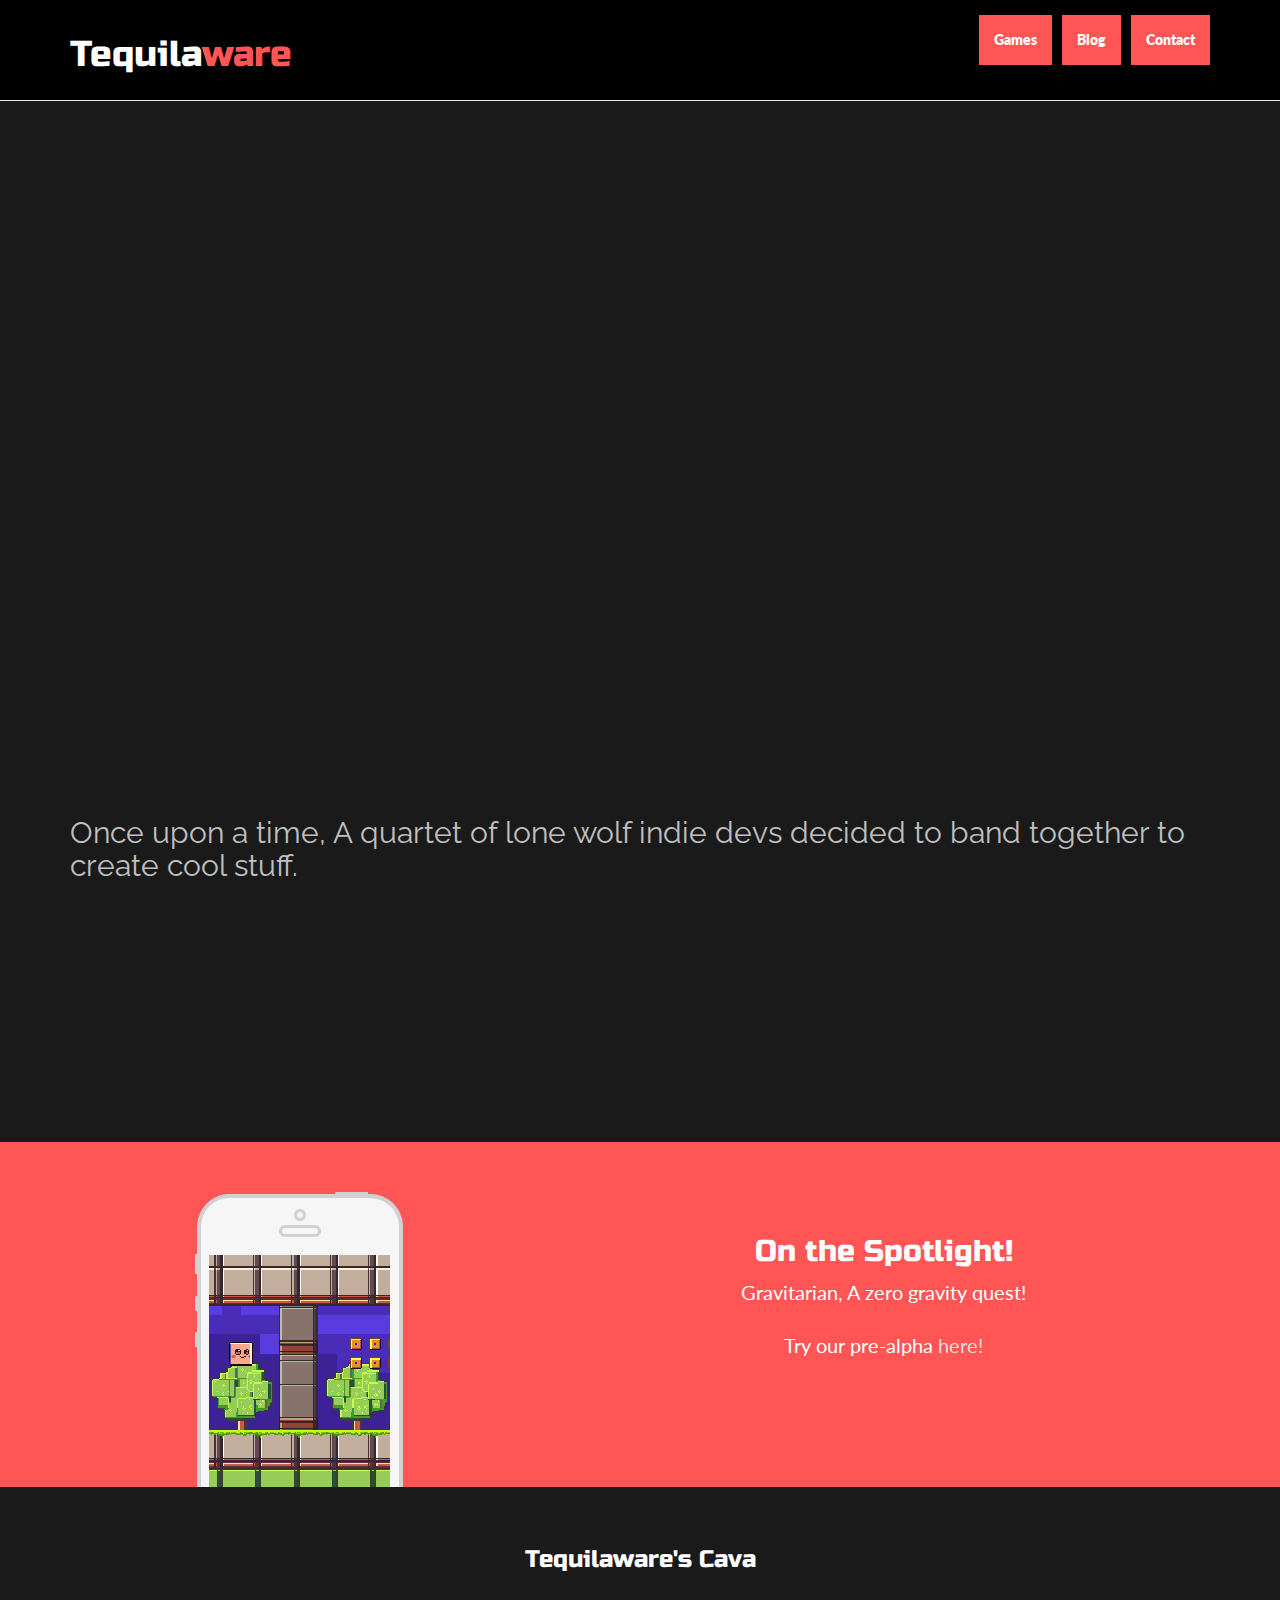
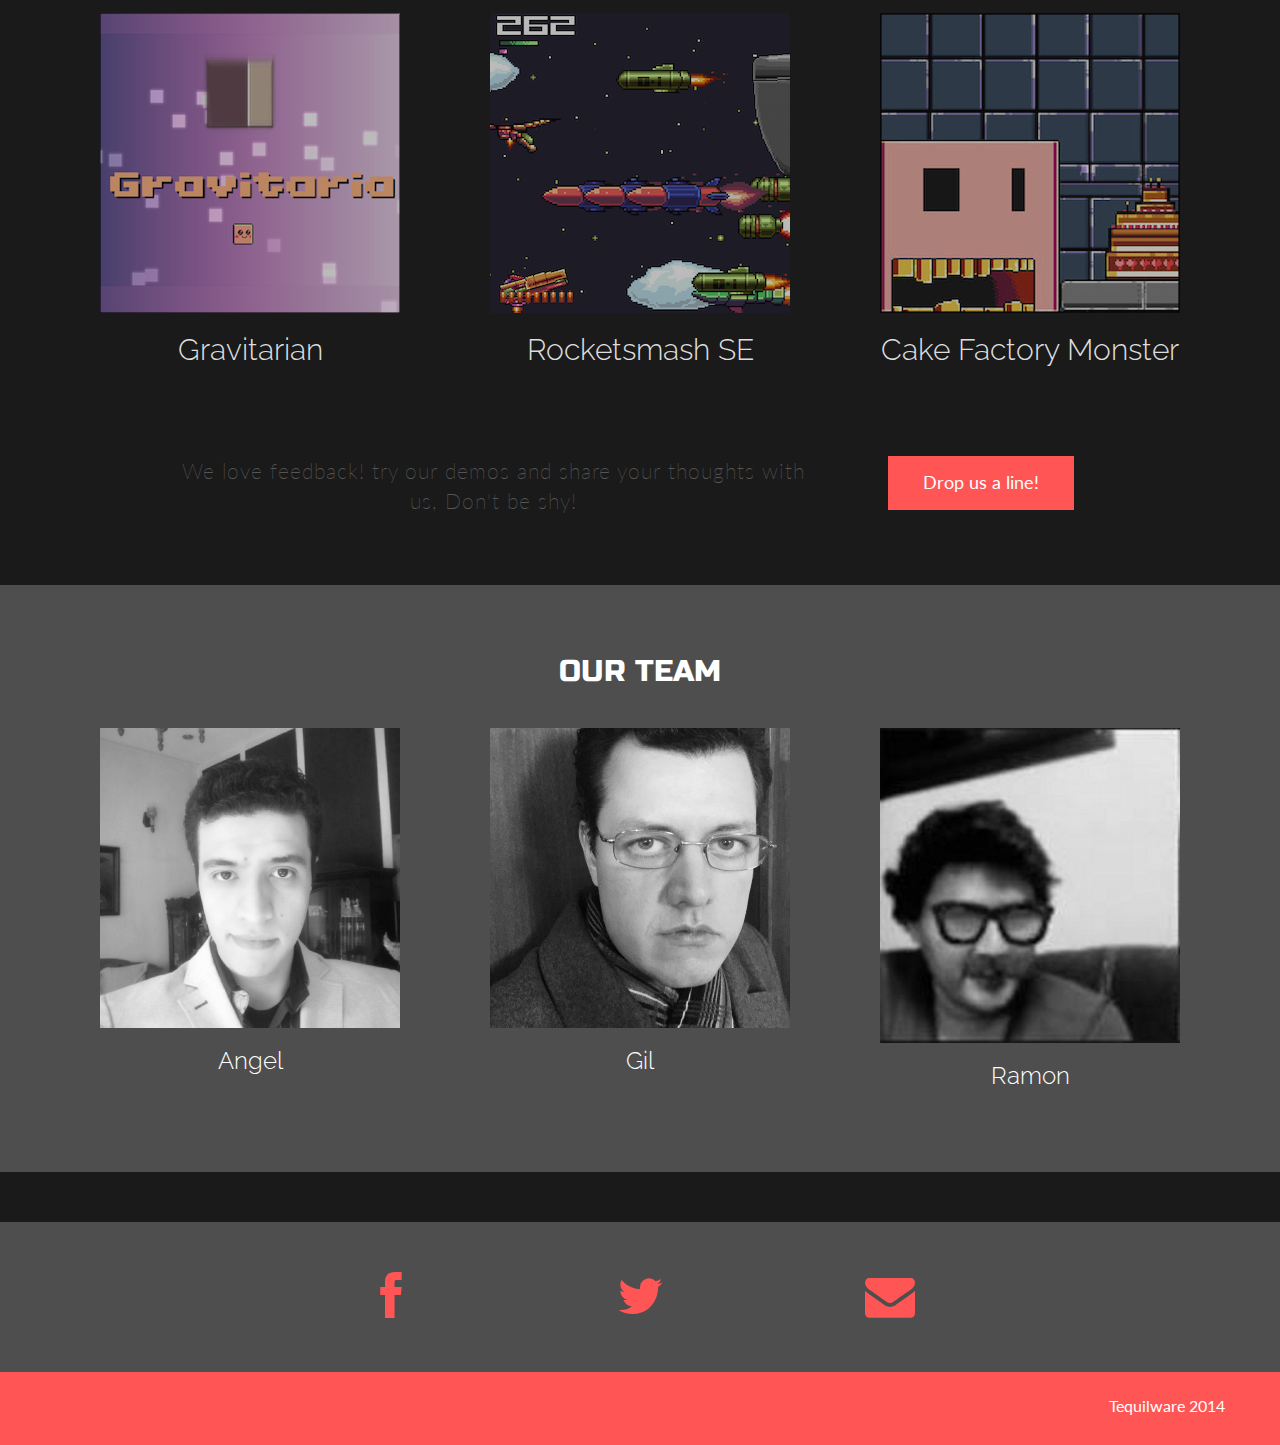
==== index.html @ 7cc4c44a "index added" ====
<!DOCTYPE html>
<html lang="en">
  <head>
    <meta charset="utf-8">
    <meta http-equiv="X-UA-Compatible" content="IE=edge">
    <meta name="viewport" content="width=device-width, initial-scale=1.0">
    <meta name="description" content="">
    <meta name="author" content="Tequilaware">
	<link rel="shortcut icon" href="favicon.ico">
    <title>Tequilaware</title>

    <!-- Bootstrap core CSS -->
    <link href="assets/css/bootstrap.css" rel="stylesheet">

    <!-- Custom styles for this template -->
    <link href="assets/css/main.css" rel="stylesheet">
    <link href="assets/css/font-awesome.min.css" rel="stylesheet">


    <script src="https://code.jquery.com/jquery-1.10.2.min.js"></script>
    <script src="assets/js/chart.js"></script>


    <!-- HTML5 shim and Respond.js IE8 support of HTML5 elements and media queries -->
    <!--[if lt IE 9]>
      <script src="https://oss.maxcdn.com/libs/html5shiv/3.7.0/html5shiv.js"></script>
      <script src="https://oss.maxcdn.com/libs/respond.js/1.3.0/respond.min.js"></script>
    <![endif]-->
  </head>

  <body>

    <!-- Fixed navbar -->
    <div class="navbar navbar-default navbar-fixed-top">
      <div class="container">
        <div class="navbar-header">
          <button type="button" class="navbar-toggle" data-toggle="collapse" data-target=".navbar-collapse">
            <span class="icon-bar"></span>
            <span class="icon-bar"></span>
            <span class="icon-bar"></span>
          </button>
          <a class="navbar-brand" href="#">
			  <h1 class="logo">Tequila<span class="red">ware</span><h1>
		  </a>
        </div>
        <div class="navbar-collapse collapse">
          <ul class="nav navbar-nav navbar-right">
			<li class="active"><a href="#games">Games</a></li>
			<li class="active"><a href="http://tequilaware.tumblr.com/">Blog</a></li>
            <li class="active"><a href="#contact">Contact</a></li>
          </ul>
        </div><!--/.nav-collapse -->
      </div>
    </div>


	<div id="hello">
	    <div class="container">
	    	<div class="row">

          <div class="col-md-12">
            <div class="embed-responsive embed-responsive-16by9 centered">
              <iframe class="col-lg-12 col-md-12 col-sm-12 col-xs-12" width="1280" height="720" src="https://www.youtube.com/embed/hZI5YqHe7eI" frameborder="0" allowfullscreen></iframe>
</div>
	    			<h2>Once upon a time, A quartet of lone wolf indie devs decided to band together to create cool stuff.</h2>
          </div>
	    	</div><!-- /row -->
	    </div> <!-- /container -->
	</div><!-- /hello -->

	<div id="green">
		<div class="container">
			<div class="row">
				<div class="col-lg-5 centered">
					<img src="assets/img/iphone.png" alt="">
				</div>

				<div class="col-lg-7 centered">
					<img><h2 class="logo">On the Spotlight!</h2>
					<p>Gravitarian, A zero gravity quest!</p><p>Try our pre-alpha<a class"here"> here! </a></p>

				</div>
			</div>
		</div>
	</div>

	<div id="games" class="container">
		<div class="row centered mt grid">
			<h3 class="logo">Tequilaware's Cava</h3>
			<div class="mt"></div>
			<div class="col-lg-4">
				<a target="_blank" href="http://tequilaware.com/DemoBuilds/index.html"><img src="assets/img/gravitaria.png" alt=""></a>
				<h2 class="titulos">Gravitarian</h2>
			</div>
			<div class="col-lg-4">
				<a target="_blank" href="http://www.kongregate.com/games/tequilaware/rocketsmash-se"><img src="assets/img/rocketsmash.png" alt=""></a>
				<h2 class="titulos">Rocketsmash SE</h2>
			</div>
			<div class="col-lg-4">
				<a target="_blank" href="https://itunes.apple.com/us/app/cake-factory-monster!/id881967999?mt=8">
					<img src="assets/img/cake_factory_monster.png" alt="">
				<h2 class="titulos">Cake Factory Monster</h2>
				</a>
			</div>
		</div>


		<div class="row mt centered">
			<div class="col-lg-7 col-lg-offset-1 mt">
					<p class="lead">We love feedback! try our demos and share your thoughts with us, Don't be shy!</p>
			</div>

			<div class="col-lg-3 mt">
				<p><button type="button" class="btn btn-theme btn-lg">Drop us a line!</button></p>
			</div>
		</div>
	</div>


	<div id="skills">
		<div class="container">
			<div class="row centered">
				<h2 class="logo">OUR TEAM</h2>
        <div class="mt"></div>
				<div class="col-md-4">
          <img src="assets/img/angel.png" alt="">
					<h3 class="titulos">Angel</h3>
					<br>

				</div>
				<div class="col-md-4">
          <img src="assets/img/gil.jpg" alt="">
					<h3 class="titulos">Gil</h3>
					<br>

				</div>
				<div class="col-md-4">
          <img src="assets/img/ramon.jpg" alt="">
					<h3 class="titulos">Ramon</h3>
					<br>

				</div>


			</div>
		</div>
	</div>

	<section id="contact"></section>
	<div id="skills">
	<div id="social">
		<div class="container">
			<div class="row centered">
				<div class="col-lg-8 col-lg-offset-2">

					<div class="col-md-4">
						<a target="_blank" href="https://www.facebook.com/TequilawareStudio"><i class="fa fa-facebook"></i></a>
					</div>

					<div class="col-md-4">
						<a target="_blank" href="https://twitter.com/YourTequilaware"><i class="fa fa-twitter"></i></a>
					</div>
					<div class="col-md-4">
						<a href="mailto:conact@tequilaware.com?subject=Contact"><i class="fa fa-envelope"></i> </a>
					</div>
				</div>
			</div>
		</div><!-- /container -->
	</div><!-- /social -->
</div>


	<div id="f">
		<div class="container">
			<div class="row">
				<p>Tequilware 2014</p>
			</div>
		</div>
	</div>
<script>
  (function(i,s,o,g,r,a,m){i['GoogleAnalyticsObject']=r;i[r]=i[r]||function(){
  (i[r].q=i[r].q||[]).push(arguments)},i[r].l=1*new Date();a=s.createElement(o),
  m=s.getElementsByTagName(o)[0];a.async=1;a.src=g;m.parentNode.insertBefore(a,m)
  })(window,document,'script','//www.google-analytics.com/analytics.js','ga');

  ga('create', 'UA-53284709-1', 'auto');
  ga('send', 'pageview');

</script>
    <!-- Bootstrap core JavaScript
    ================================================== -->
    <!-- Placed at the end of the document so the pages load faster -->
    <script src="assets/js/bootstrap.js"></script>
  </body>
</html>
---- assets/css/main.css ----
/*
 * Author: Carlos Alvarez
 * URL: http://alvarez.is
 *
 * Project Name: Bolt - Free Bootstrap 3 Theme
 * Version: 1.0
 * URL: http://blacktie.co
 */

/* FONTS */
@import url(http://fonts.googleapis.com/css?family=Lato:300,400,700,900);
@import url(http://fonts.googleapis.com/css?family=Raleway:400,300,700,900);
@import url(http://fonts.googleapis.com/css?family=Russo+One);

/* OVERALL ASPECT */

body {
  background-color: #1A1A1A;
    font-family: "Lato";
    font-weight: 300;
    font-size: 16px;
    color: #555;

    -webkit-font-smoothing: antialiased;
    -webkit-overflow-scrolling: touch;

    margin-top: 70px;
}

/* Titles */
h1, h2, h3, h4, h5, h6 {
    font-family: "Raleway";
    font-weight: 300;
    color: #333;
}


/* Paragraph & Typographic */
p {
    line-height: 28px;
    margin-bottom: 25px;
}

.centered {
    text-align: center;
}

.mt {
	margin-top: 40px;
}

/* Links */
a {
    color: #DDDDDD;
    word-wrap: break-word;

    -webkit-transition: color 0.1s ease-in, background 0.1s ease-in;
    -moz-transition: color 0.1s ease-in, background 0.1s ease-in;
    -ms-transition: color 0.1s ease-in, background 0.1s ease-in;
    -o-transition: color 0.1s ease-in, background 0.1s ease-in;
    transition: color 0.1s ease-in, background 0.1s ease-in;
}

a:hover,
a:focus {
    color: #7b7b7b;
    text-decoration: none;
    outline: 0;
}

a:before,
a:after {
    -webkit-transition: color 0.1s ease-in, background 0.1s ease-in;
    -moz-transition: color 0.1s ease-in, background 0.1s ease-in;
    -ms-transition: color 0.1s ease-in, background 0.1s ease-in;
    -o-transition: color 0.1s ease-in, background 0.1s ease-in;
    transition: color 0.1s ease-in, background 0.1s ease-in;
}

/* Bootstrap Modifications */
 hr {
    display: block;
    height: 1px;
    border: 0;
    border-top: 1px solid #ccc;
    margin: 1em 0;
    padding: 0;
}


.navbar {
	font-weight: 800;
	font-size: 14px;
	padding-top: 15px;
	padding-bottom: 15px;
	background-color: #000000;
}

.navbar-default .navbar-nav > .active > a, .navbar-default .navbar-nav > .active > a:hover, .navbar-default .navbar-nav > .active > a:focus {
	color: #ffffff;
	background-color: #ff5555;
	margin-left:10px;
}

.navbar-brand {
	font-size: 60px;
	padding-top: 0px;
	padding-bottom: 0px;
}

.btn-theme {
	color: #ffffff;
	background-color: #ff5555;
	border-color: transparent;
}

.btn {
	padding: 10px 30px;
	margin-bottom: 0;
	font-size: 18px;
	border: 5px solid transparent;
	border-radius: 0px;
}

.lead {
	letter-spacing: 1px;
}

/* WRAP SECTIONS */

/* hello */
#hello {
	width: 100%;
	padding-top: 0px;
	padding-bottom: 250px;
}

#hello h1 {
	font-size: 90px;
	font-weight: 700;
	letter-spacing: 3px;
	color: #74cfae;
}

#hello h2 {
	color: #c0c0c0;
	font-weight: 400;
}

/* Green */
#green {
	background-color: #ff5555;
	padding-top: 50px;
	margin-bottom: 0px;
}

#green h3 {
	color: white;
	font-weight: 400;
	margin-bottom: 35px;
}

#green p {
	color: white;
	font-weight: 400;
	font-size: 20px;
}

/* Skills */
#skills {
	background-color: #4e4e4e;
	padding-top: 50px;
	padding-bottom: 50px;
	margin-top: 50px;
}

#skills h3 {
	color: white;
}

#skills p {
	color: white;
	font-weight: 400;
}

/* Social Links */
#social {
	width: 100%;
	//padding-top: 200px;
	//padding-bottom: 200px;
}

#social i {
	font-size: 50px;
	color:#ff5555;
}

#social .col-md-3:hover {
	background-color: #f5f5f5;
}

#social .col-md-3 {
	padding:30px;
}

/* Footer */
#f {
	padding-top: 20px;
	background-color: #ff5555;
}

#f p {
	color: white;
	text-align: right;
	font-weight: 400;
}

/* Image Opacity */
.grid img {
    opacity: .7;
}
.grid img:hover {
    opacity: 1;
}

.logo{
	font-family: 'Russo One', sans-serif;
	color:#ffffff;
}

.red{
	color:#ff5555;
}
.titulos{

	color:#DDDDDD;

}
.vinculos{
	background-color: #ff5555;

}
.here{

	color:#DDDDDD;

}
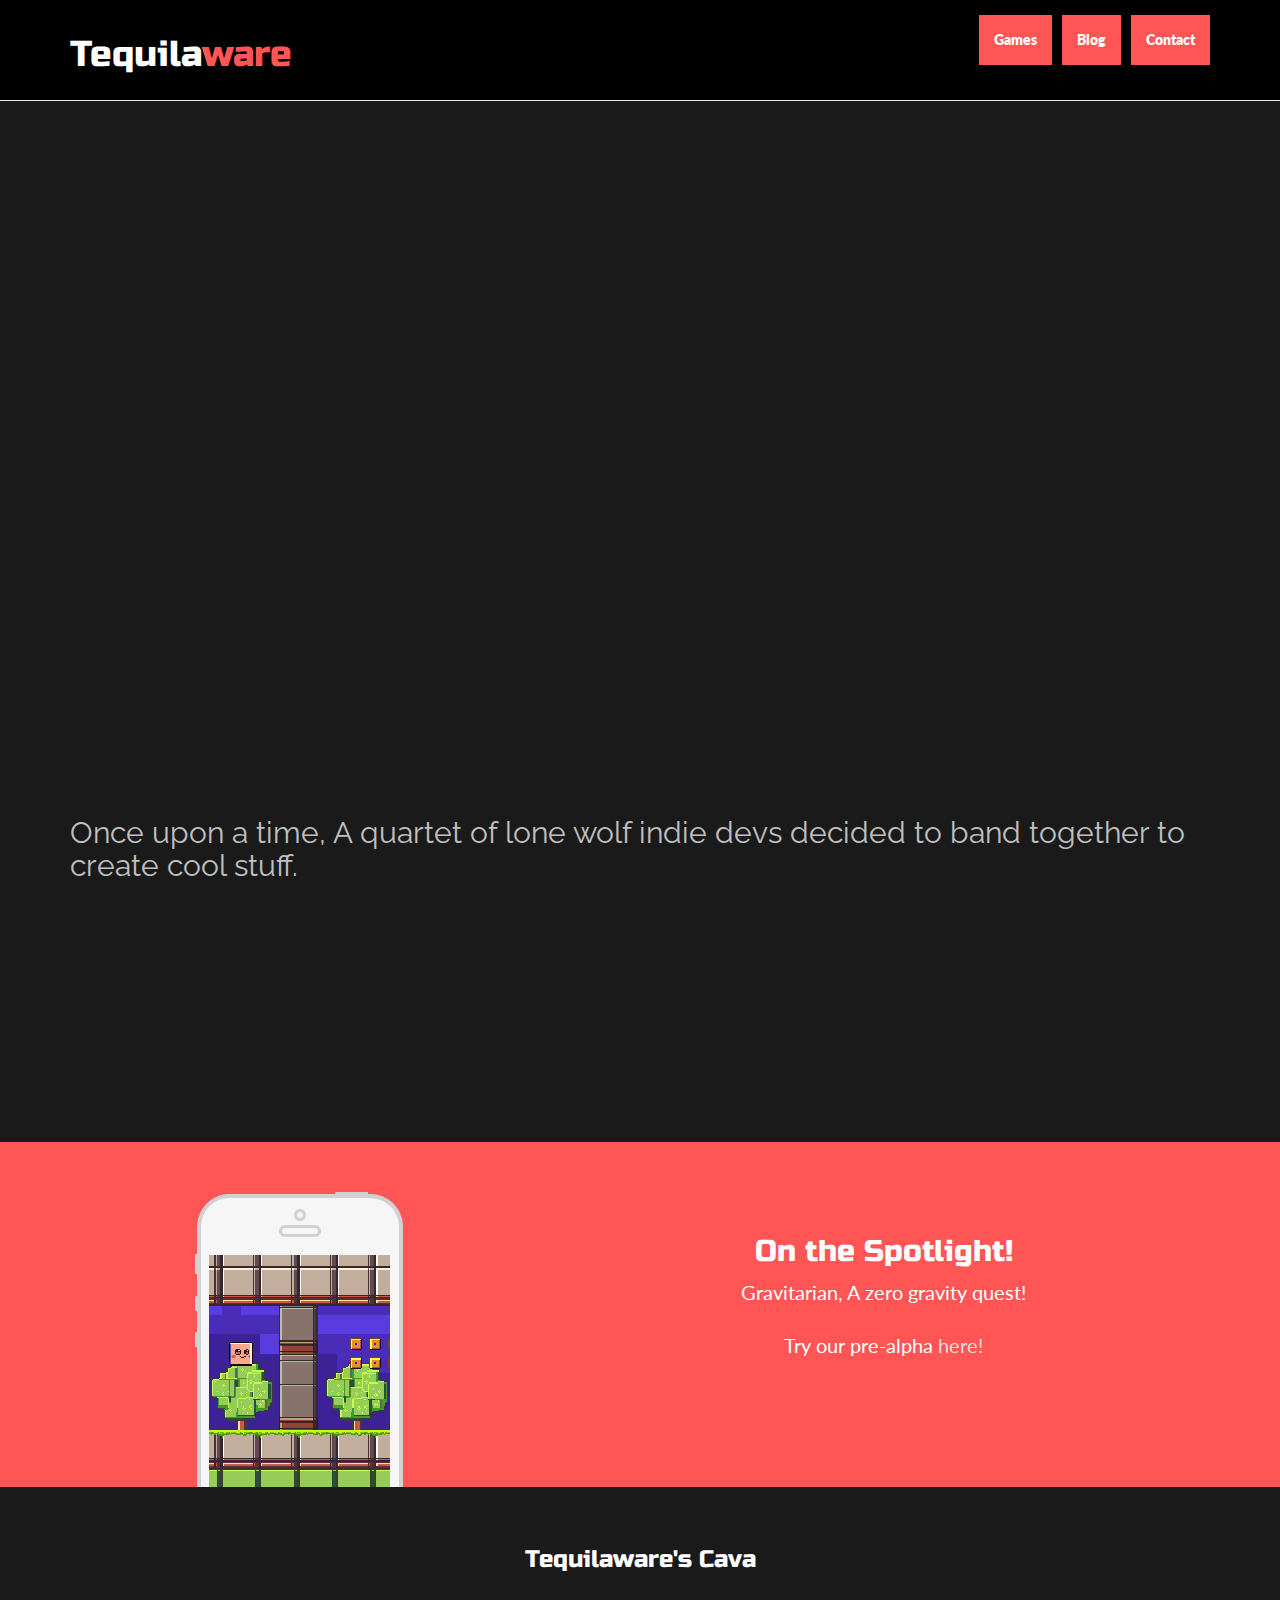
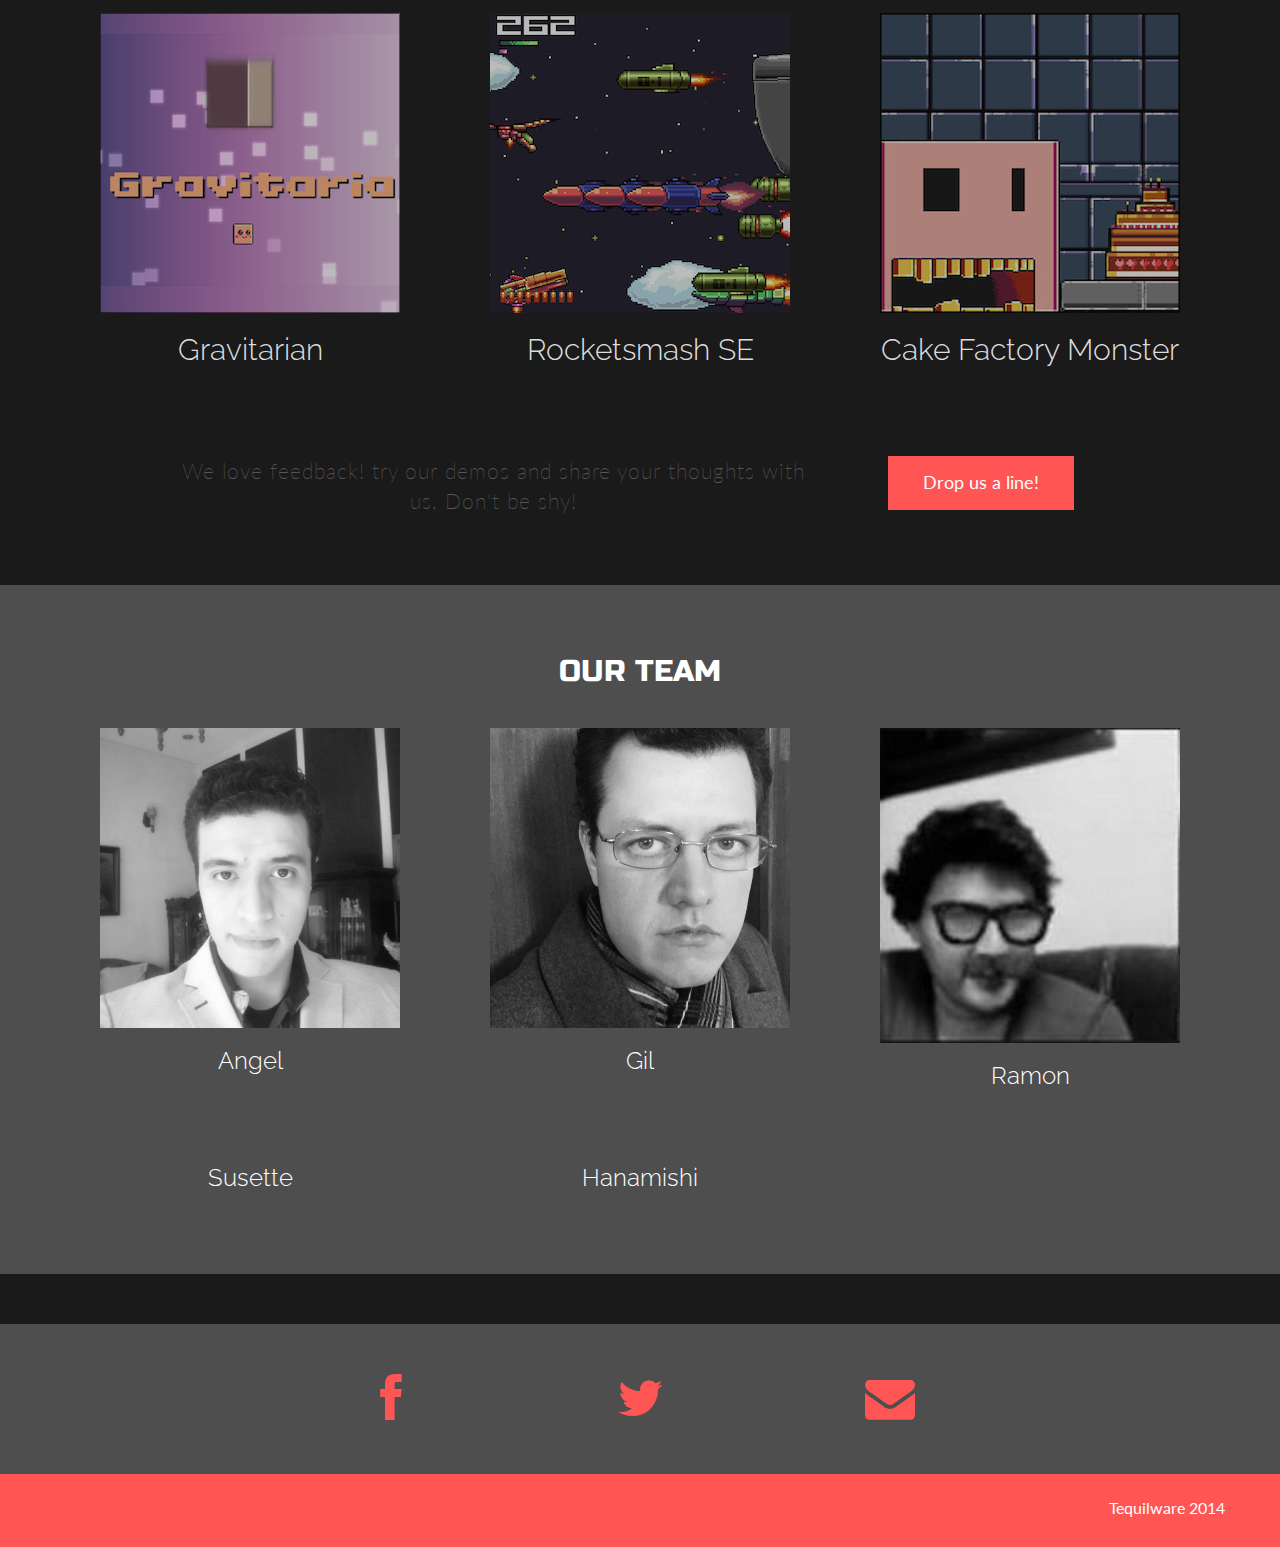
==== commit 15c5b226: "Hola bailadorsd" ====
--- a/index.html
+++ b/index.html
@@ -60,7 +60,7 @@
 
           <div class="col-md-12">
             <div class="embed-responsive embed-responsive-16by9 centered">
-              <iframe class="col-lg-12 col-md-12 col-sm-12 col-xs-12" width="1280" height="720" src="https://www.youtube.com/embed/hZI5YqHe7eI" frameborder="0" allowfullscreen></iframe>
+              <iframe class="col-lg-12 col-md-12 col-sm-12 col-xs-12" width="1280" height="720" src="https://www.youtube.com/embed/Zp-hDT9eW2o" frameborder="0" allowfullscreen></iframe>
 </div>
 	    			<h2>Once upon a time, A quartet of lone wolf indie devs decided to band together to create cool stuff.</h2>
           </div>
@@ -140,6 +140,18 @@
 					<br>
 
 				</div>
+        <div class="col-md-4">
+          <img src="assets/img/sus.jpg" alt="">
+					<h3 class="titulos">Susette</h3>
+					<br>
+
+				</div>
+        <div class="col-md-4">
+          <img src="assets/img/hana.jpg" alt="">
+					<h3 class="titulos">Hanamishi</h3>
+					<br>
+
+				</div>
 
 
 			</div>
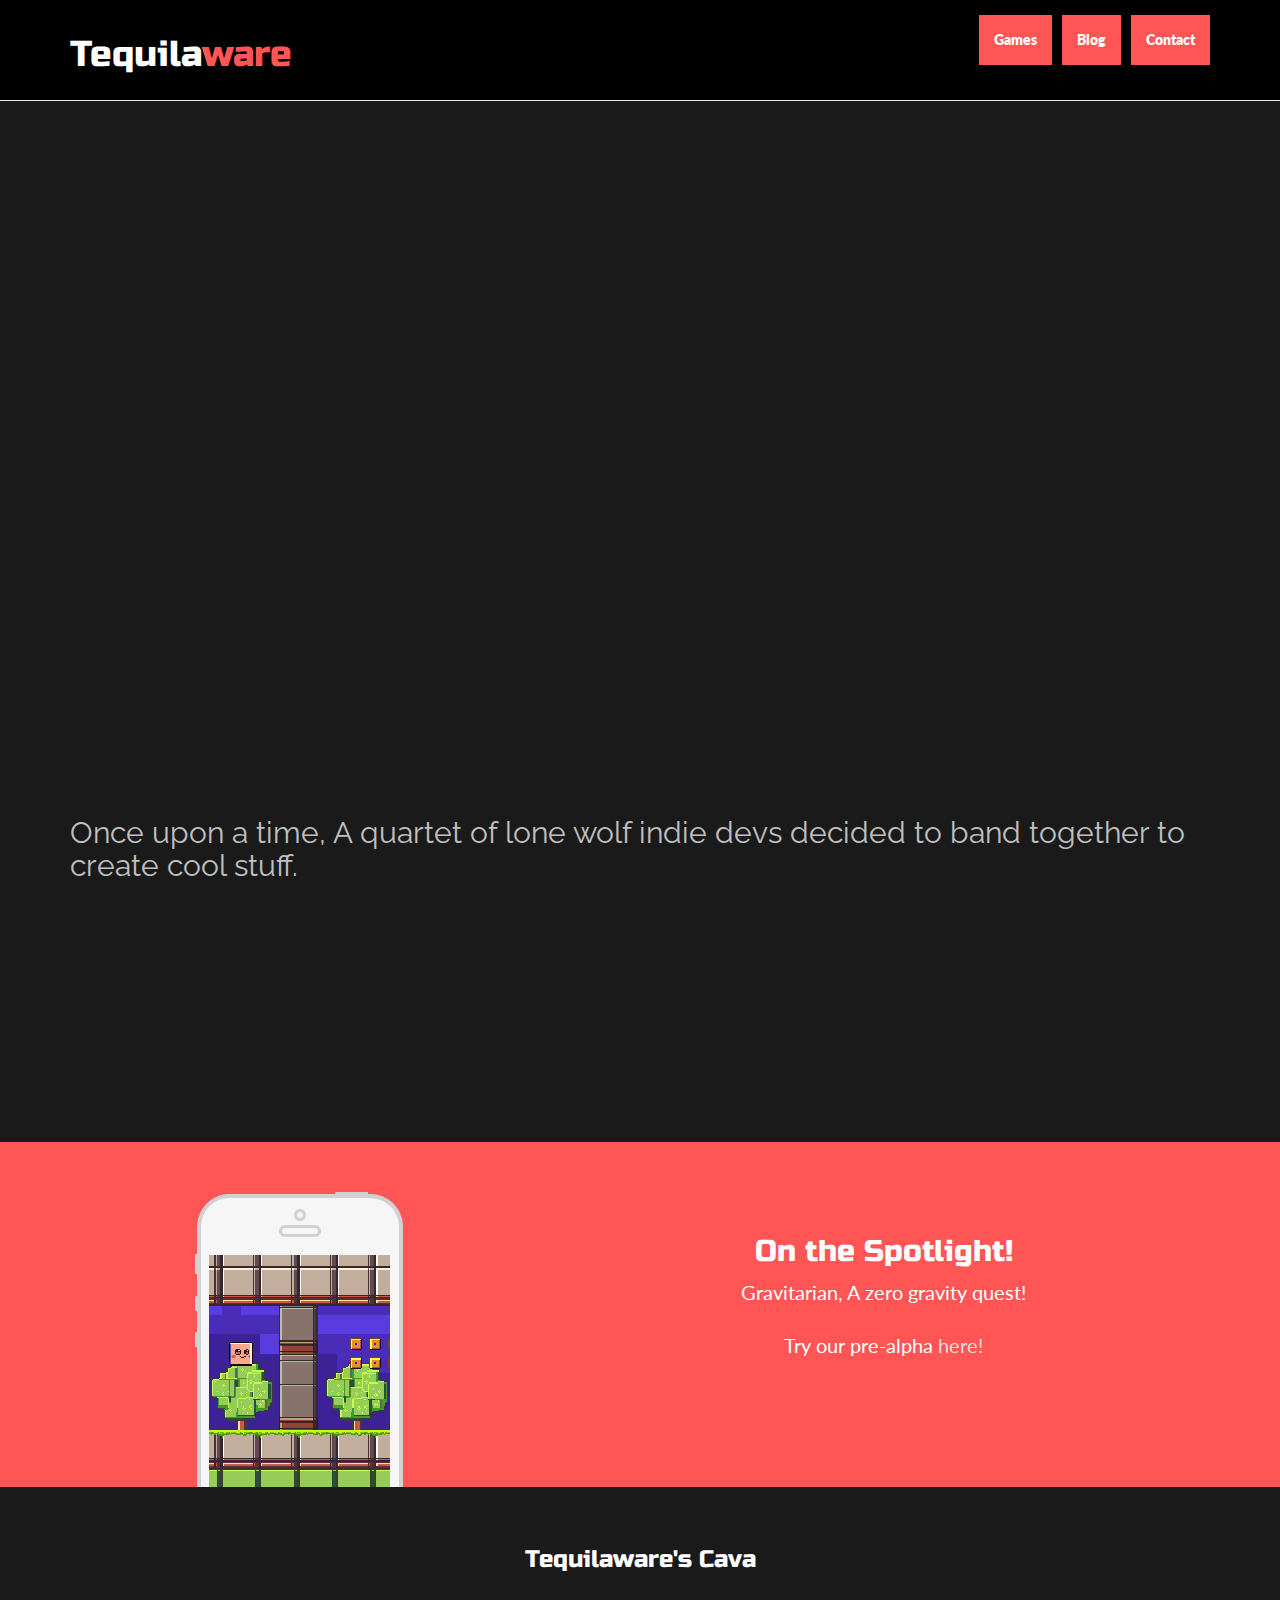
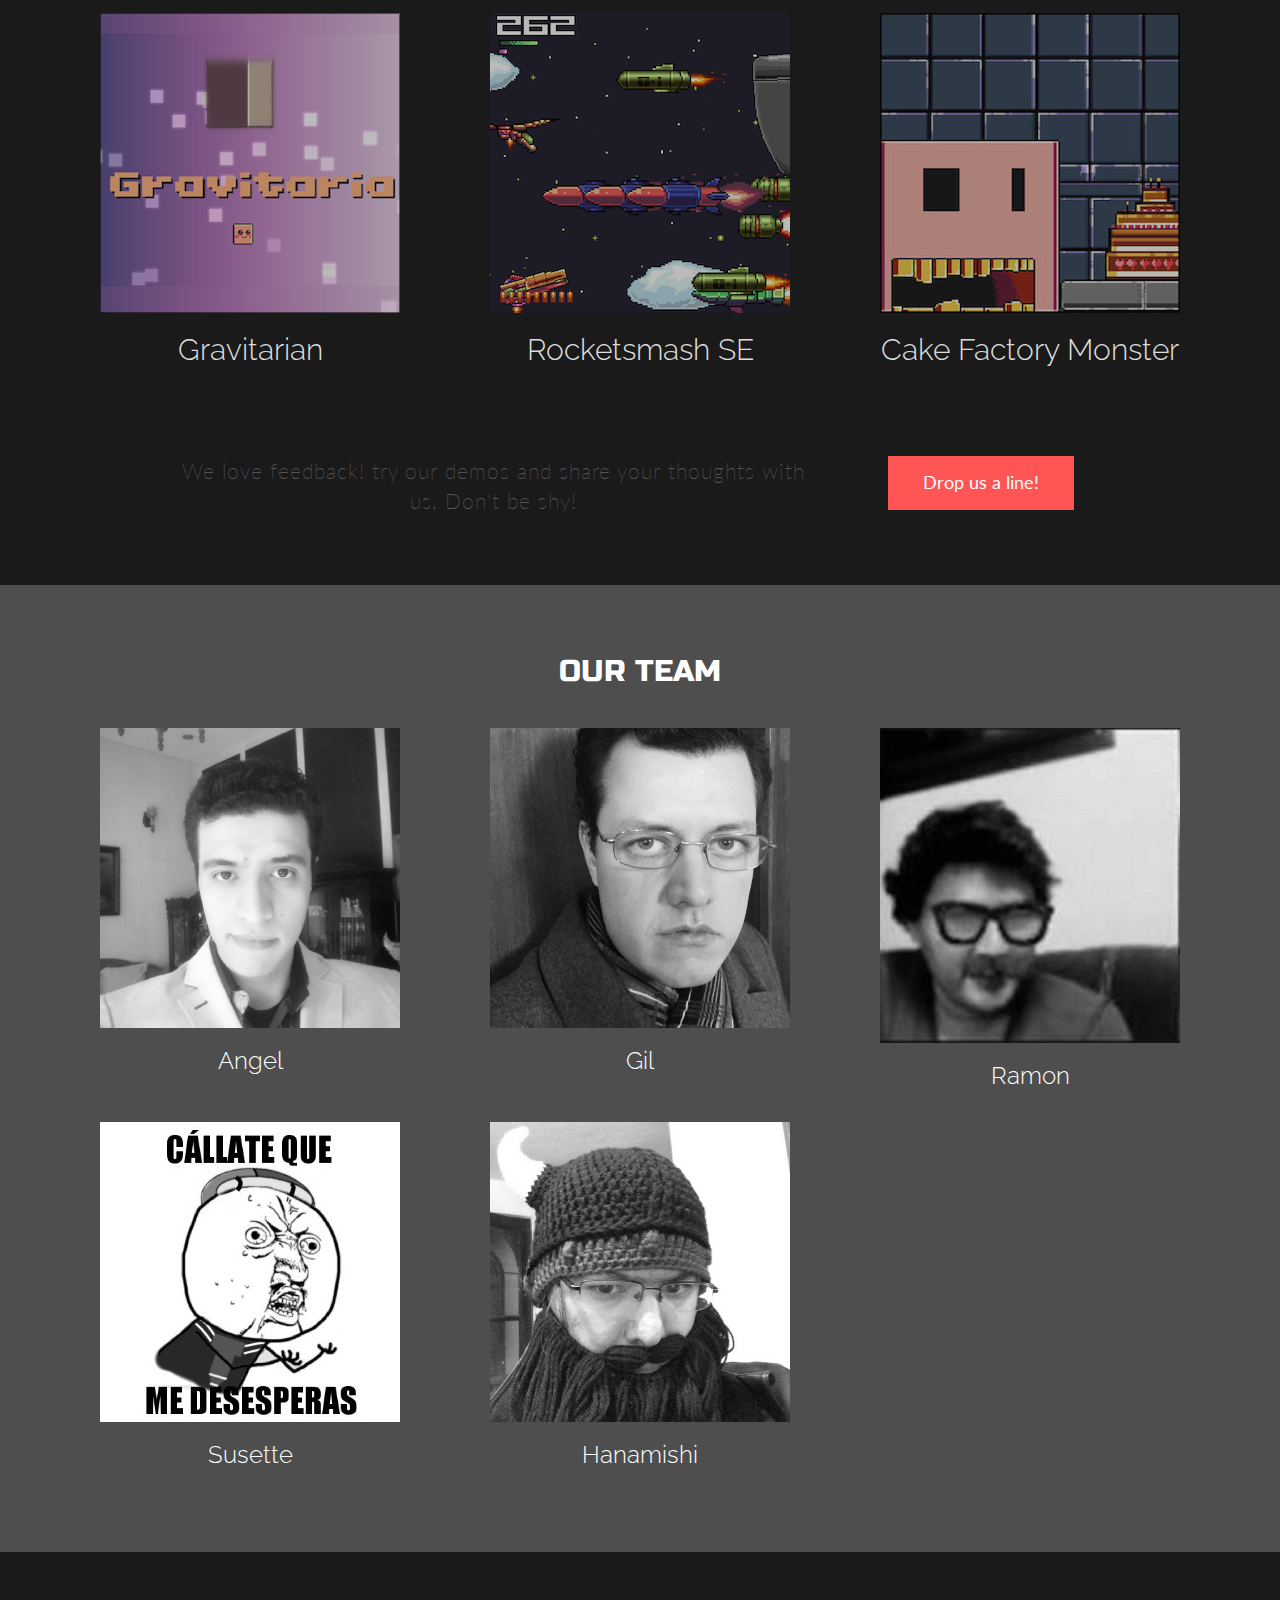
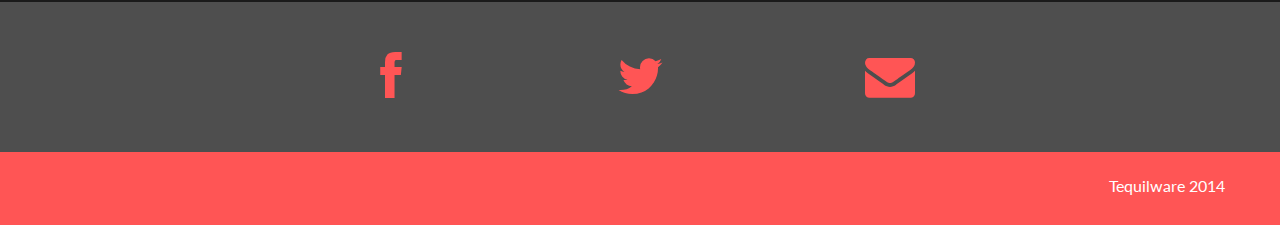
==== commit 69942e9b: "juego actualizado" ====
--- a/index.html
+++ b/index.html
@@ -89,7 +89,7 @@
 			<h3 class="logo">Tequilaware's Cava</h3>
 			<div class="mt"></div>
 			<div class="col-lg-4">
-				<a target="_blank" href="http://tequilaware.com/DemoBuilds/index.html"><img src="assets/img/gravitaria.png" alt=""></a>
+				<a target="_blank" href="http://tequilaware.com/gravitaria/index.html"><img src="assets/img/gravitaria.png" alt=""></a>
 				<h2 class="titulos">Gravitarian</h2>
 			</div>
 			<div class="col-lg-4">
